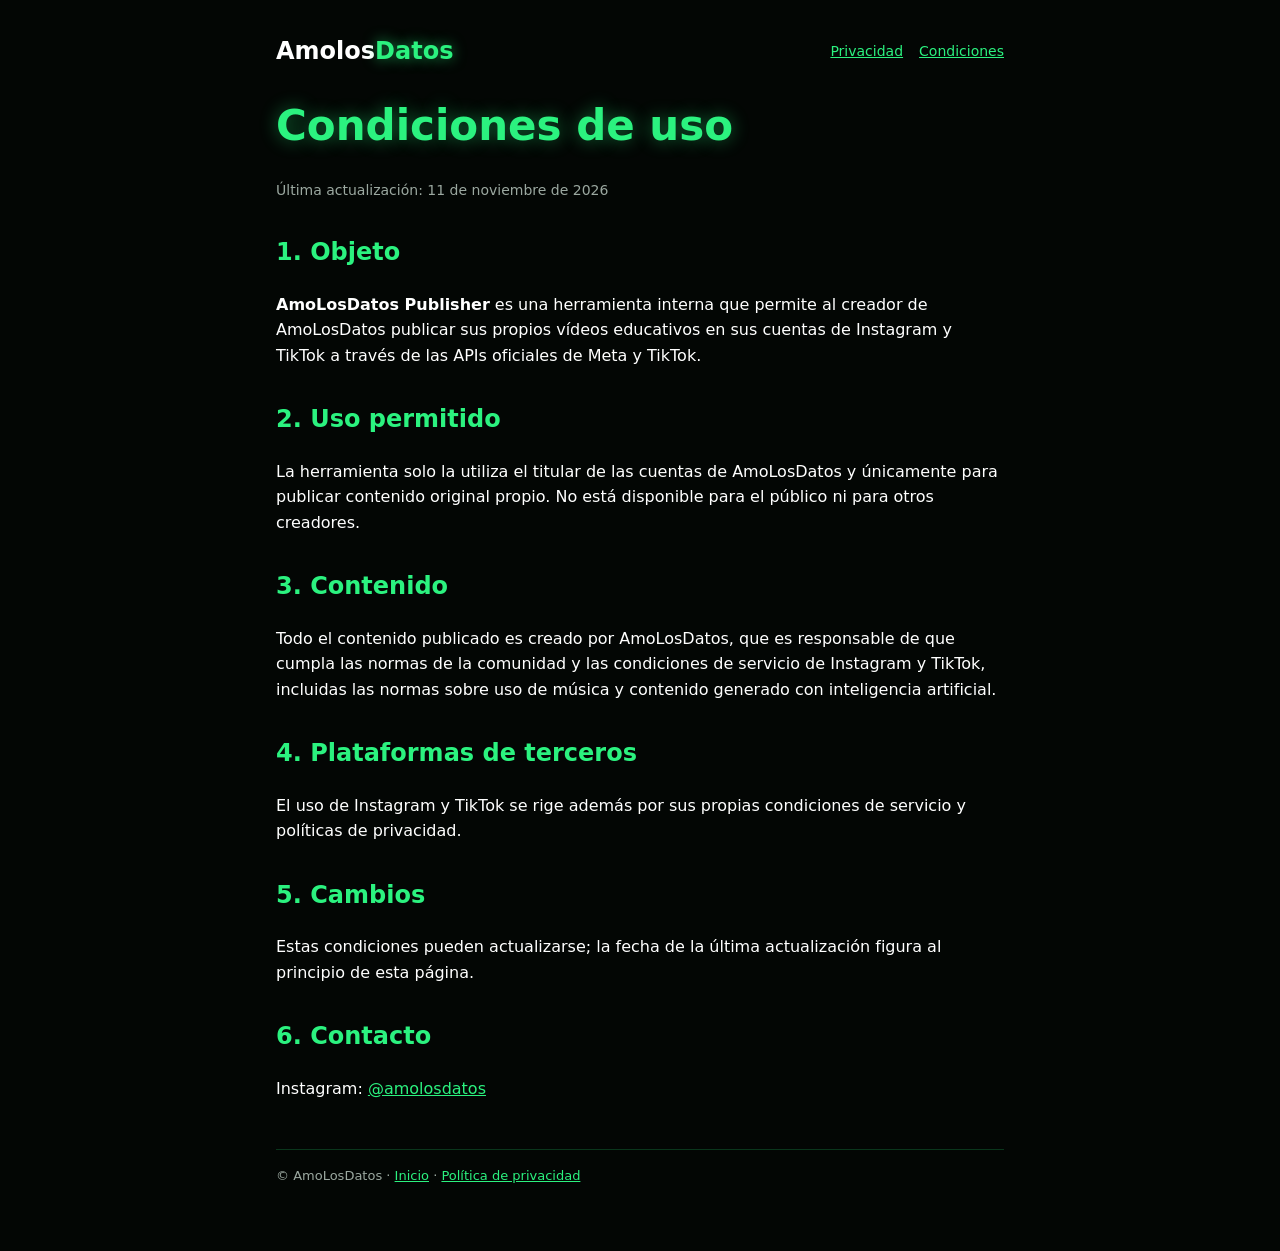
==== condiciones.html @ 5d56dd42 "Web de AmoLosDatos: inicio, privacidad, condiciones y callback de TikTok Co-Authored-By: Claude Opus" ====
<!doctype html>
<html lang="es">
<head>
<meta charset="utf-8"><meta name="viewport" content="width=device-width, initial-scale=1">
<title>Condiciones · AmoLosDatos</title>
<link rel="stylesheet" href="estilo.css">
</head>
<body><div class="wrap">
<header><a class="logo" href="./">Amolos<span>Datos</span></a>
<nav><a href="privacidad.html">Privacidad</a><a href="condiciones.html">Condiciones</a></nav></header>

<h1>Condiciones de uso</h1>
<p class="muted">Última actualización: 11 de noviembre de 2026</p>

<h2>1. Objeto</h2>
<p><strong>AmoLosDatos Publisher</strong> es una herramienta interna que permite al creador de AmoLosDatos publicar sus propios vídeos educativos en sus cuentas de Instagram y TikTok a través de las APIs oficiales de Meta y TikTok.</p>

<h2>2. Uso permitido</h2>
<p>La herramienta solo la utiliza el titular de las cuentas de AmoLosDatos y únicamente para publicar contenido original propio. No está disponible para el público ni para otros creadores.</p>

<h2>3. Contenido</h2>
<p>Todo el contenido publicado es creado por AmoLosDatos, que es responsable de que cumpla las normas de la comunidad y las condiciones de servicio de Instagram y TikTok, incluidas las normas sobre uso de música y contenido generado con inteligencia artificial.</p>

<h2>4. Plataformas de terceros</h2>
<p>El uso de Instagram y TikTok se rige además por sus propias condiciones de servicio y políticas de privacidad.</p>

<h2>5. Cambios</h2>
<p>Estas condiciones pueden actualizarse; la fecha de la última actualización figura al principio de esta página.</p>

<h2>6. Contacto</h2>
<p>Instagram: <a href="https://www.instagram.com/amolosdatos/">@amolosdatos</a></p>

<footer>© AmoLosDatos · <a href="./">Inicio</a> · <a href="privacidad.html">Política de privacidad</a></footer>
</div></body>
</html>
---- estilo.css ----
:root { --bg: #030604; --g: #2BF27F; --w: #ffffff; --gris: #9BA8A0; --card: #08130c; }
* { box-sizing: border-box; }
body { margin: 0; background: var(--bg); color: var(--w); font-family: Poppins, system-ui, -apple-system, "Segoe UI", sans-serif; line-height: 1.6; }
a { color: var(--g); }
.wrap { max-width: 760px; margin: 0 auto; padding: 32px 16px 64px; }
header { display: flex; align-items: center; gap: 12px; margin-bottom: 32px; }
header .logo { font-weight: 800; font-size: 24px; text-decoration: none; color: var(--w); }
header .logo span { color: var(--g); text-shadow: 0 0 14px rgba(43,242,127,.6); }
nav { margin-left: auto; display: flex; gap: 16px; font-size: 14px; flex-wrap: wrap; }
h1 { color: var(--g); text-shadow: 0 0 18px rgba(43,242,127,.45); font-size: clamp(28px, 6vw, 42px); line-height: 1.15; }
h2 { color: var(--g); margin-top: 32px; }
.card { background: var(--card); border: 1px solid rgba(43,242,127,.35); border-radius: 16px; padding: 20px; margin: 20px 0; box-shadow: 0 0 24px rgba(43,242,127,.12); }
.code { font-family: Consolas, monospace; font-size: 15px; word-break: break-all; background: #000; border: 1px dashed var(--g); border-radius: 10px; padding: 14px; color: var(--g); }
button { background: var(--g); color: #000; border: 0; border-radius: 999px; padding: 12px 24px; font-weight: 700; font-size: 16px; cursor: pointer; margin-top: 12px; }
.muted { color: var(--gris); font-size: 14px; }
footer { margin-top: 48px; color: var(--gris); font-size: 13px; border-top: 1px solid rgba(43,242,127,.2); padding-top: 16px; }
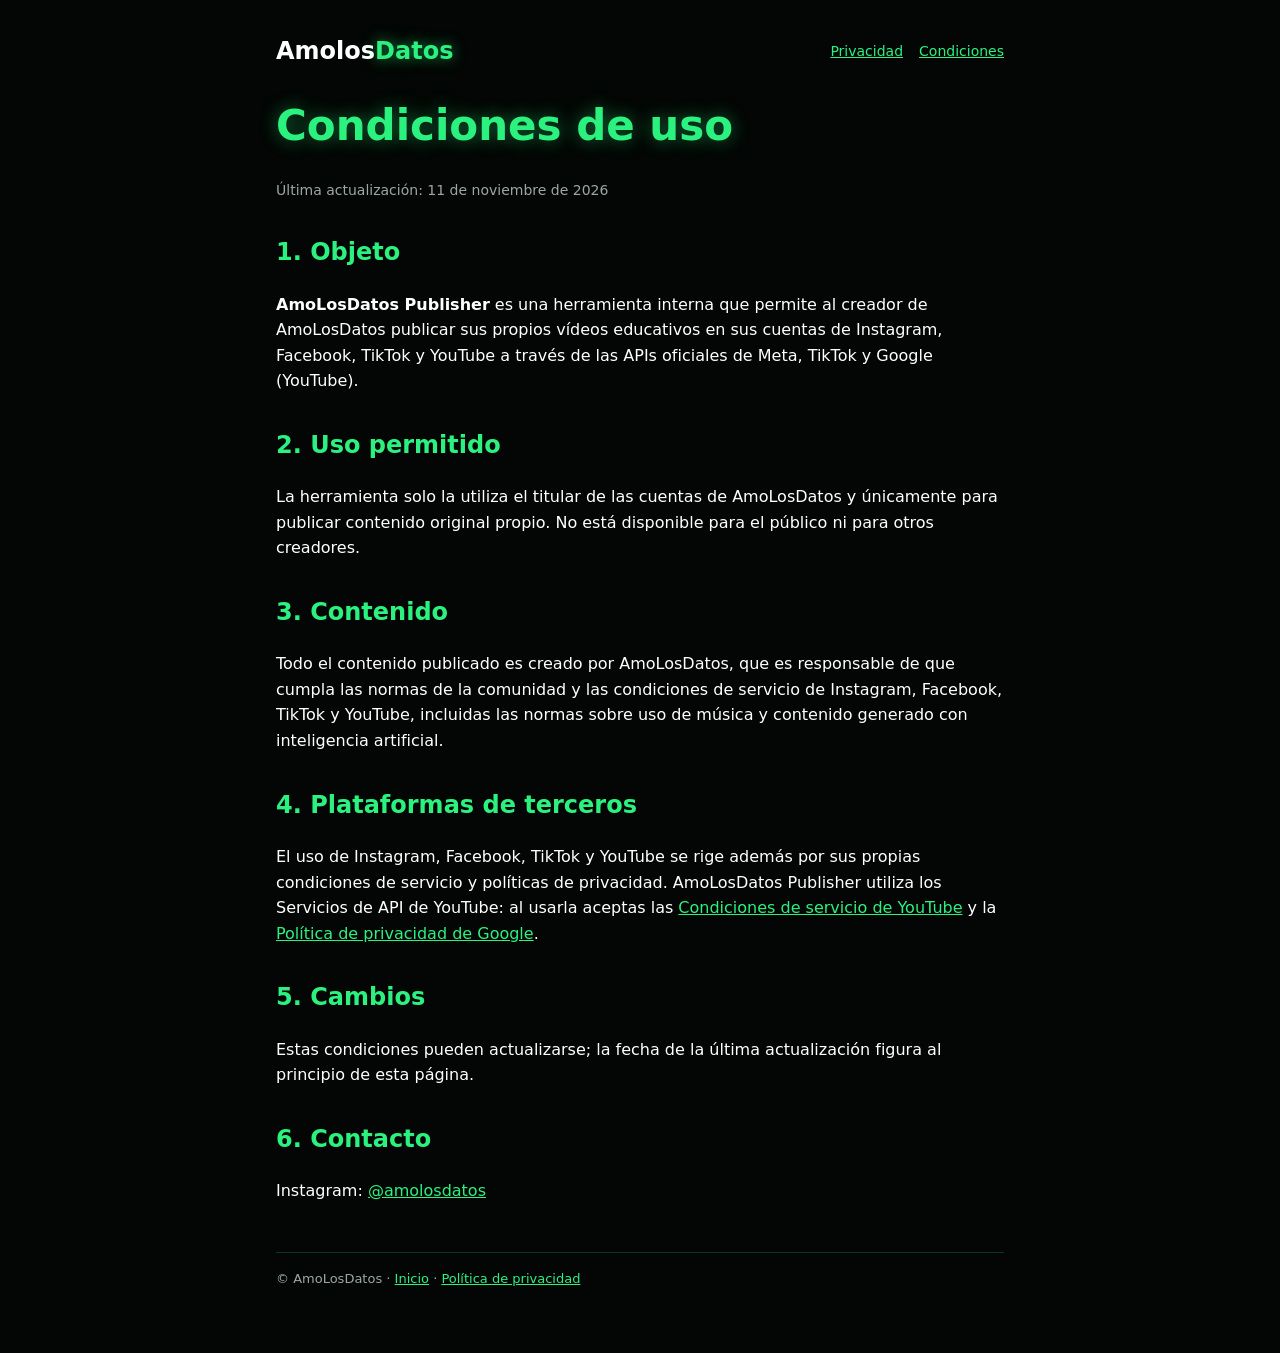
==== commit ca000f9b: "Privacidad y condiciones: añadir Facebook y YouTube API Services Co-Authored-By: Claude Opus 5.5 <no" ====
--- a/condiciones.html
+++ b/condiciones.html
@@ -13,16 +13,16 @@
 <p class="muted">Última actualización: 11 de noviembre de 2026</p>
 
 <h2>1. Objeto</h2>
-<p><strong>AmoLosDatos Publisher</strong> es una herramienta interna que permite al creador de AmoLosDatos publicar sus propios vídeos educativos en sus cuentas de Instagram y TikTok a través de las APIs oficiales de Meta y TikTok.</p>
+<p><strong>AmoLosDatos Publisher</strong> es una herramienta interna que permite al creador de AmoLosDatos publicar sus propios vídeos educativos en sus cuentas de Instagram, Facebook, TikTok y YouTube a través de las APIs oficiales de Meta, TikTok y Google (YouTube).</p>
 
 <h2>2. Uso permitido</h2>
 <p>La herramienta solo la utiliza el titular de las cuentas de AmoLosDatos y únicamente para publicar contenido original propio. No está disponible para el público ni para otros creadores.</p>
 
 <h2>3. Contenido</h2>
-<p>Todo el contenido publicado es creado por AmoLosDatos, que es responsable de que cumpla las normas de la comunidad y las condiciones de servicio de Instagram y TikTok, incluidas las normas sobre uso de música y contenido generado con inteligencia artificial.</p>
+<p>Todo el contenido publicado es creado por AmoLosDatos, que es responsable de que cumpla las normas de la comunidad y las condiciones de servicio de Instagram, Facebook, TikTok y YouTube, incluidas las normas sobre uso de música y contenido generado con inteligencia artificial.</p>
 
 <h2>4. Plataformas de terceros</h2>
-<p>El uso de Instagram y TikTok se rige además por sus propias condiciones de servicio y políticas de privacidad.</p>
+<p>El uso de Instagram, Facebook, TikTok y YouTube se rige además por sus propias condiciones de servicio y políticas de privacidad. AmoLosDatos Publisher utiliza los Servicios de API de YouTube: al usarla aceptas las <a href="https://www.youtube.com/t/terms">Condiciones de servicio de YouTube</a> y la <a href="https://policies.google.com/privacy">Política de privacidad de Google</a>.</p>
 
 <h2>5. Cambios</h2>
 <p>Estas condiciones pueden actualizarse; la fecha de la última actualización figura al principio de esta página.</p>
